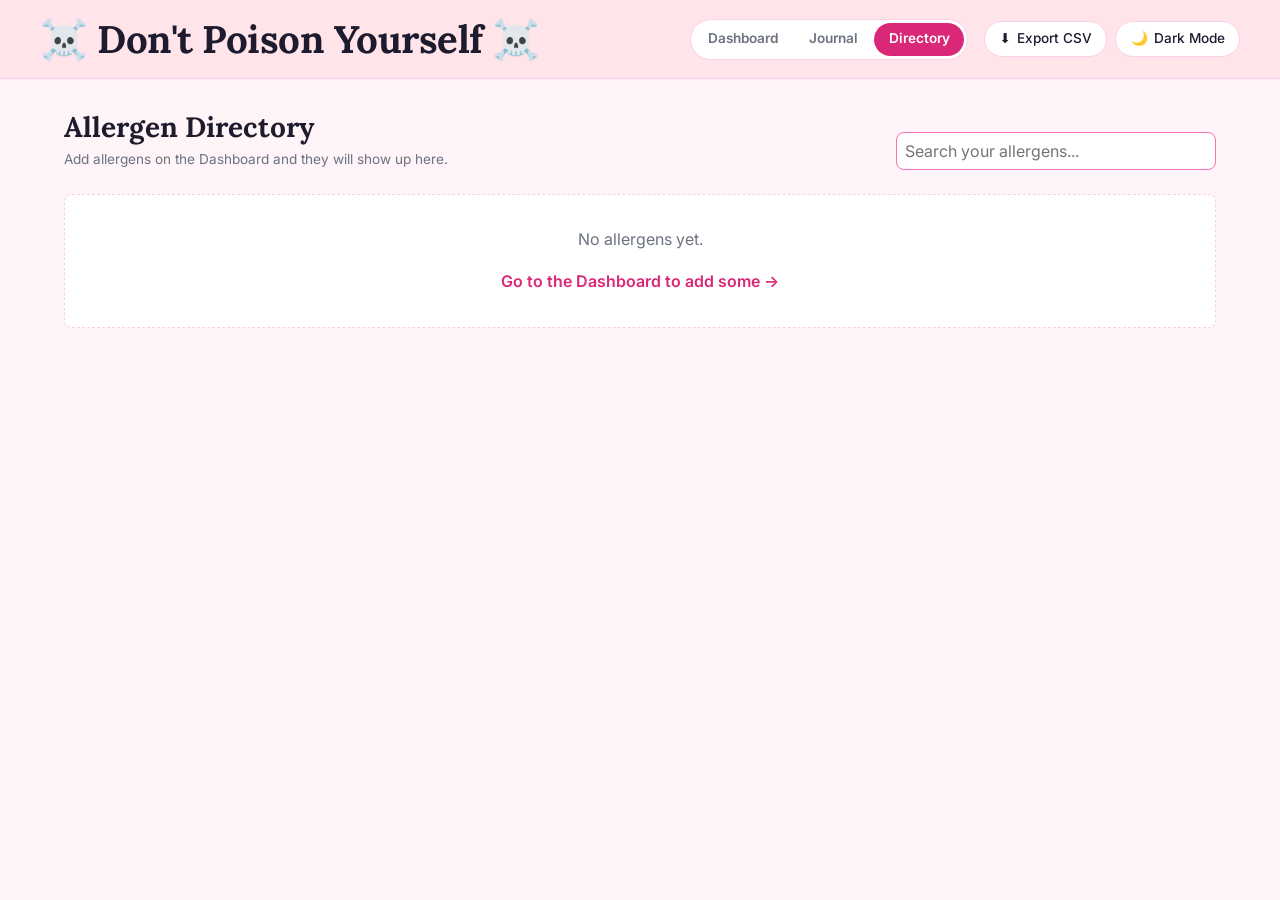
==== directory.html @ faabb257 "Update" ====
<!DOCTYPE html>
<html lang="en">
<head>
    <meta charset="UTF-8">
    <meta name="viewport" content="width=device-width, initial-scale=1.0">
    <title>☠️ Don't Poison Yourself ☠️ | Allergen Directory</title>
    <link rel="stylesheet" href="css/styles.css">
</head>
<body>
    <a href="#main-content" class="skip-link">Skip to content</a>

    <!-- Header & Navigation -->
    <header class="dashboard-header">
        <div class="header-content">
            <h1>
                <span aria-hidden="true">☠️</span> Don't Poison Yourself
                <span class="title-skull-end" aria-hidden="true">☠️</span>
            </h1>

            <div class="header-actions">
                <button type="button" id="export-btn" class="header-btn" aria-label="Export your data as a CSV file">
                    <span aria-hidden="true">⬇</span>
                    <span class="btn-text">Export CSV</span>
                </button>
                <button type="button" id="theme-toggle" class="header-btn" aria-label="Toggle dark mode">
                    <span class="show-when-light" aria-hidden="true">🌙</span>
                    <span class="show-when-dark" aria-hidden="true">☀️</span>
                    <span class="btn-text show-when-light">Dark Mode</span>
                    <span class="btn-text show-when-dark">Light Mode</span>
                </button>
            </div>

            <nav class="nav-links" aria-label="Pages">
                <a href="index.html" class="nav-link">Dashboard</a>
                <a href="journal.html" class="nav-link">Journal</a>
                <a href="directory.html" class="nav-link">Directory</a>
            </nav>
        </div>
    </header>

    <!-- Allergen Directory Page -->
    <main id="main-content" class="directory-page">

        <section class="directory-intro">
            <div>
                <h2>Allergen Directory</h2>
                <p id="directory-summary" class="page-intro">Everything you need to know about your allergens.</p>
            </div>
            <label for="directory-search" class="visually-hidden">Search your allergens</label>
            <input type="text" id="directory-search" placeholder="Search your allergens...">
        </section>

        <div id="directory-grid" class="directory-grid"></div>

    </main>

    <script src="js/app.js"></script>
</body>
</html>
---- css/styles.css ----
@import url('https://fonts.googleapis.com/css2?family=Inter:wght@400;500;600&family=Lora:wght@400;700&display=swap');

/* =========================================================
   1. RESET
   ========================================================= */
*,
*::before,
*::after {
    box-sizing: border-box;
    margin: 0;
    padding: 0;
}

img {
    max-width: 100%;
    height: auto;
    display: block;
}

/* =========================================================
   2. DESIGN TOKENS
   ========================================================= */
:root {
    /* Pink palette */
    --color-accent: #db2777;
    --color-accent-hover: #be185d;
    --color-accent-light: #fdf2f8;
    --color-accent-border: #fbcfe8;
    --color-danger: #b42318;
    --color-danger-bg: #fee2e2;
    --color-safe: #15803d;
    --color-safe-bg: #dcfce7;
    --color-warning: #eab308;
    --color-text: #1e1b2e;
    --color-muted: #6b7280;
    --color-border: #f472b6;
    --color-bg: #fff5f8;
    --color-surface: #ffffff;
    --color-header-bg: #ffe4e9;

    --radius-md: 8px;
    --radius-pill: 9999px;

    --shadow-sm: 0 1px 3px rgba(219, 39, 119, 0.06);

    --space-xs: 0.25rem;
    --space-sm: 0.5rem;
    --space-md: 1rem;
    --space-lg: 1.5rem;
    --space-xl: 2rem;

    --font-stack: 'Inter', system-ui, -apple-system, sans-serif;
    --font-serif: 'Lora', Georgia, serif;
    --text-base: 1rem;
    --leading-body: 1.6;
    --leading-heading: 1.2;
}

body.theme-dark {
    --color-bg: #141a26;
    --color-surface: #1f2937;
    --color-header-bg: #1a2234;
    --color-text: #f7fafc;
    --color-muted: #a9b4c4;
    --color-border: #2c3648;
    --color-accent: #c9a9f0;
    --color-accent-hover: #b48ee8;
    --color-accent-border: #3b4252;
    --color-accent-light: #2c3648;
    --color-danger: #f97066;
    --color-danger-bg: #3f1d24;
    --color-safe: #86efac;
    --color-safe-bg: #143527;
    --shadow-sm: 0 2px 8px rgba(0, 0, 0, 0.3);
}

/* =========================================================
   3. BASE ELEMENT STYLES
   ========================================================= */
body {
    background-color: var(--color-bg);
    color: var(--color-text);
    font-family: var(--font-stack);
    font-size: var(--text-base);
    line-height: var(--leading-body);
}

h1, h2, h3, h4 {
    font-family: var(--font-serif);
    color: var(--color-text);
    line-height: var(--leading-heading);
}

p {
    margin-bottom: var(--space-md);
}

p:last-child {
    margin-bottom: 0;
}

a {
    color: var(--color-accent);
    text-decoration: none;
}

a:hover {
    text-decoration: underline;
}

:focus-visible {
    outline: 2px solid var(--color-accent);
    outline-offset: 2px;
}

/* Hidden above the page until someone presses Tab (fully off-screen so no sliver shows) */
.skip-link {
    position: absolute;
    top: -100px;
    left: 0;
    background: var(--color-accent);
    color: var(--color-surface);
    padding: 8px 16px;
    z-index: 100;
}

.skip-link:focus {
    top: 0;
}

/* =========================================================
   4. HEADER
   ========================================================= */
.dashboard-header {
    background-color: var(--color-header-bg);
    border-bottom: 1px solid var(--color-accent-border);
    padding: var(--space-md) var(--space-lg);
    margin-bottom: var(--space-xl);
    box-shadow: var(--shadow-sm);
}

/* Wide screens: title on the left, page tabs and buttons on the right */
.header-content {
    max-width: 1200px;
    margin: 0 auto;
    display: grid;
    grid-template-columns: 1fr auto auto;
    grid-template-areas: "title nav actions";
    align-items: center;
    gap: var(--space-sm) var(--space-md);
}

.dashboard-header h1 {
    grid-area: title;
    font-size: clamp(1.75rem, 3vw, 2.5rem);  /* big on laptops, a bit smaller on tablets */
    white-space: nowrap;                      /* keep the title on one line */
    font-weight: 700;
    letter-spacing: -0.5px;
}

/* Page tabs: one pill-shaped bar, the current page filled in */
.nav-links {
    grid-area: nav;
    display: flex;
    gap: 2px;
    padding: 3px;
    background-color: var(--color-surface);
    border: 1px solid var(--color-accent-border);
    border-radius: var(--radius-pill);
}

.nav-link {
    font-size: 0.85rem;
    font-weight: 600;
    color: var(--color-muted);
    padding: 0.35rem 0.9rem;
    border-radius: var(--radius-pill);
    text-align: center;
    white-space: nowrap;
    transition: background-color 0.2s ease, color 0.2s ease;
}

.nav-link:hover {
    color: var(--color-accent);
    background-color: var(--color-accent-light);
    text-decoration: none;
}

.nav-link.active,
.nav-link.active:hover {
    color: var(--color-surface);
    background-color: var(--color-accent);
}

/* Export + Dark Mode buttons */
.header-actions {
    grid-area: actions;
    display: flex;
    gap: var(--space-sm);
}

button.header-btn {
    display: inline-flex;
    align-items: center;
    justify-content: center;
    gap: 6px;
    background-color: var(--color-surface);
    color: var(--color-text);
    border: 1px solid var(--color-accent-border);
    padding: 0.4rem 0.9rem;
    font-size: 0.85rem;
    font-weight: 500;
    border-radius: var(--radius-pill);
    white-space: nowrap;
}

button.header-btn:hover {
    background-color: var(--color-accent-light);
    border-color: var(--color-accent);
}

/* Dark mode button shows 🌙 "Dark Mode" in light mode, ☀️ "Light Mode" in dark mode */
.show-when-dark {
    display: none;
}

body.theme-dark .show-when-dark {
    display: inline;
}

body.theme-dark .show-when-light {
    display: none;
}

/* Medium screens: tabs move to their own full-width row under the title */
@media (max-width: 1050px) {
    .header-content {
        grid-template-columns: 1fr auto;
        grid-template-areas:
            "title actions"
            "nav   nav";
    }

    .nav-link {
        flex: 1;
    }
}

/* Phones: title gets its own row, tabs and round icon buttons share the row below */
@media (max-width: 720px) {
    .dashboard-header {
        padding: var(--space-md);
        margin-bottom: var(--space-lg);
    }

    .header-content {
        grid-template-columns: 1fr auto;
        grid-template-areas:
            "title title"
            "nav   actions";
    }

    .btn-text,
    body.theme-dark .btn-text {
        display: none;
    }

    .dashboard-header h1 {
        font-size: 1.6rem;
        text-align: center;
        white-space: normal;
    }

    .nav-link {
        padding: 0.35rem 0.5rem;
    }

    button.header-btn {
        width: 38px;
        height: 38px;
        padding: 0;
        font-size: 1rem;
    }
}

/* Very small phones: squeeze the tabs and buttons a little more */
@media (max-width: 360px) {
    .nav-link {
        font-size: 0.75rem;
        padding: 0.3rem 0.4rem;
    }

    .header-actions {
        gap: var(--space-xs);
    }

    button.header-btn {
        width: 34px;
        height: 34px;
    }
}

/* =========================================================
   5. DASHBOARD LAYOUT & WIDGET CARDS
   ========================================================= */
.dashboard-grid {
    max-width: 1200px;
    margin: 0 auto 3rem;
    padding: 0 var(--space-lg);
    display: grid;
    grid-template-columns: repeat(auto-fit, minmax(300px, 1fr));
    gap: 20px;
}

.widget {
    display: flex;
    flex-direction: column;
    padding: var(--space-lg);
    background-color: var(--color-surface);
    border: 1px solid var(--color-accent-border);
    border-top: 4px solid var(--color-accent);
    border-radius: var(--radius-md);
    box-shadow: var(--shadow-sm);
    transition: transform 0.2s ease;
}

.widget:hover {
    transform: translateY(-2px);
}

.widget h2 {
    margin-bottom: var(--space-md);
}

.empty-state {
    color: var(--color-muted);
    font-style: italic;
    font-size: 0.85rem;
}

/* =========================================================
   6. FORMS & INPUTS
   ========================================================= */
form {
    display: flex;
    flex-direction: column;
    gap: var(--space-xs);
    margin-bottom: var(--space-md);
}

label {
    font-size: 0.85rem;
    font-weight: 600;
    color: var(--color-text);
}

.required-star {
    color: var(--color-accent);
    font-weight: 700;
    margin-left: 2px;
}

input[type="text"],
input[type="date"],
textarea,
select {
    width: 100%;
    padding: var(--space-sm);
    border: 1px solid var(--color-border);
    border-radius: var(--radius-md);
    background-color: var(--color-surface);
    color: var(--color-text);
    font-family: inherit;
    font-size: var(--text-base);
    margin-bottom: var(--space-sm);
}

select {
    cursor: pointer;
}

.input-row {
    display: flex;
    gap: var(--space-sm);
}

.input-row input {
    margin-bottom: 0;
}

/* Two fields side by side */
.form-row {
    display: flex;
    gap: var(--space-sm);
}

.form-group {
    flex: 1;
    display: flex;
    flex-direction: column;
}

/* =========================================================
   7. BUTTONS
   ========================================================= */
button {
    font: inherit;
    font-weight: 600;
    padding: var(--space-sm) var(--space-lg);
    border: none;
    border-radius: var(--radius-md);
    cursor: pointer;
    background-color: var(--color-accent);
    color: #ffffff;
    transition: background-color 0.2s ease;
}

button:hover {
    background-color: var(--color-accent-hover);
}

button:disabled {
    opacity: 0.5;
    cursor: not-allowed;
}

/* Small text-style delete button (tags & history) */
button.delete-btn {
    background: transparent;
    color: var(--color-muted);
    font-size: 0.75rem;
    font-weight: 500;
    padding: 2px 6px;
}

button.delete-btn:hover {
    color: var(--color-danger);
    text-decoration: underline;
}

/* =========================================================
   8. MY ALLERGIES (TAGS + QUICK-ADD)
   ========================================================= */
#allergen-list {
    list-style: none;
    display: flex;
    flex-wrap: wrap;
    gap: var(--space-xs);
    margin-top: var(--space-sm);
}

.allergen-tag {
    display: inline-flex;
    align-items: center;
    background-color: var(--color-accent-light);
    border: 1px solid var(--color-accent-border);
    padding: 0.2rem 0.6rem;
    border-radius: var(--radius-pill);
    font-size: 0.85rem;
    color: var(--color-text);
}

.allergen-tag button.delete-btn {
    font-size: 1.1rem;
    margin-left: 0.25rem;
    padding: 0;
    color: var(--color-danger);
    line-height: 1;
}

.quick-add-label {
    font-size: 0.8rem;
    font-weight: 400;
    color: var(--color-muted);
    margin-bottom: var(--space-xs);
}

#quick-add-list {
    display: flex;
    flex-wrap: wrap;
    gap: var(--space-xs);
    margin-bottom: var(--space-md);
}

button.quick-add-btn {
    background-color: var(--color-surface);
    color: var(--color-accent);
    border: 1px dashed var(--color-accent);
    border-radius: var(--radius-pill);
    padding: 0.2rem 0.7rem;
    font-size: 0.75rem;
}

button.quick-add-btn:hover {
    background-color: var(--color-accent-light);
}

button.quick-add-btn.added {
    background-color: var(--color-accent-light);
    color: var(--color-muted);
    border-style: solid;
    border-color: var(--color-accent-border);
    cursor: default;
}

/* =========================================================
   9. STATS PILLS
   ========================================================= */
.stats-row {
    display: flex;
    flex-wrap: wrap;
    align-items: center;
    gap: 0.35rem;
    margin-bottom: var(--space-sm);
}

.stat-pill {
    display: inline-flex;
    align-items: center;
    gap: 0.25rem;
    font-size: 0.72rem;
    line-height: 1.2;
    color: var(--color-muted);
    background-color: var(--color-accent-light);
    border: 1px solid var(--color-accent-border);
    padding: 0.15rem 0.5rem;
    border-radius: var(--radius-pill);
}

.stat-pill strong {
    color: var(--color-text);
}

.stat-pill.stat-safe {
    background-color: var(--color-safe-bg);
    color: var(--color-safe);
    border-color: rgba(21, 128, 61, 0.25);
}

.stat-pill.stat-avoid {
    background-color: var(--color-danger-bg);
    color: var(--color-danger);
    border-color: rgba(180, 35, 24, 0.25);
}

.stat-pill.stat-safe strong,
.stat-pill.stat-avoid strong {
    color: inherit;
}

/* =========================================================
   10. CHECK PRODUCT RESULTS
   ========================================================= */
.result-alert {
    display: flex;
    flex-direction: column;
    gap: var(--space-sm);
    padding: var(--space-md);
    margin-top: var(--space-md);
    border-radius: var(--radius-md);
}

.result-alert button {
    align-self: flex-start;
}

.alert-safe {
    background-color: var(--color-safe-bg);
    border: 1px solid var(--color-safe);
    color: var(--color-safe);
}

.alert-danger {
    background-color: var(--color-danger-bg);
    border: 1px solid var(--color-danger);
    color: var(--color-danger);
}

.alert-warning {
    background-color: var(--color-accent-light);
    border: 1px solid var(--color-accent-border);
    color: var(--color-text);
}

/* Ingredient breakdown: every ingredient as a chip, flagged ones in red */
.ingredient-breakdown {
    display: flex;
    flex-wrap: wrap;
    gap: var(--space-xs);
}

.ingredient-chip {
    font-size: 0.75rem;
    padding: 0.1rem 0.5rem;
    border-radius: var(--radius-pill);
    background-color: var(--color-surface);
    color: var(--color-muted);
    border: 1px solid var(--color-accent-border);
}

.ingredient-chip.ingredient-flagged {
    background-color: var(--color-danger);
    border-color: var(--color-danger);
    color: var(--color-surface);
    font-weight: 600;
}

/* =========================================================
   11. TESTED PRODUCTS (SEARCH, FILTERS, LIST)
   ========================================================= */
.history-controls {
    display: flex;
    flex-direction: column;
    gap: var(--space-xs);
    margin-bottom: var(--space-sm);
}

#history-search {
    margin-bottom: 0;
    font-size: 0.85rem;
    padding: 0.45rem 0.75rem;
}

.filter-btn-group {
    display: flex;
    gap: 0.35rem;
}

button.filter-btn {
    flex: 1;
    background: transparent;
    color: var(--color-muted);
    border: 1px solid var(--color-accent-border);
    border-radius: var(--radius-pill);
    padding: 0.25rem 0.5rem;
    font-size: 0.75rem;
    transition: all 0.2s ease;
}

button.filter-btn:hover {
    background: var(--color-accent-light);
    color: var(--color-text);
}

button.filter-btn.active {
    background-color: var(--color-accent);
    border-color: var(--color-accent);
    color: #ffffff;
}

button.filter-btn.filter-safe-btn.active {
    background-color: var(--color-safe);
    border-color: var(--color-safe);
}

button.filter-btn.filter-avoid-btn.active {
    background-color: var(--color-danger);
    border-color: var(--color-danger);
}

#history-list {
    list-style: none;
    display: flex;
    flex-direction: column;
    gap: var(--space-sm);
    margin-top: var(--space-sm);
}

.history-item {
    display: flex;
    justify-content: space-between;
    align-items: flex-start;
    gap: 0.75rem;
    padding: var(--space-sm) var(--space-md);
    border: 1px solid var(--color-accent-border);
    border-radius: var(--radius-md);
    background-color: var(--color-surface);
}

.history-info {
    flex: 1;
    display: flex;
    flex-direction: column;
    gap: 4px;
}

.history-header {
    display: flex;
    flex-wrap: wrap;
    justify-content: space-between;
    align-items: center;
    gap: 0.35rem;
}

.history-brand {
    color: var(--color-muted);
    font-size: 0.85rem;
    font-weight: 500;
}

.history-notes {
    font-size: 0.8rem;
    color: var(--color-muted);
    font-style: italic;
}

.category-badge {
    display: inline-block;
    font-size: 0.68rem;
    font-weight: 600;
    text-transform: uppercase;
    background-color: var(--color-accent-light);
    color: var(--color-accent);
    border: 1px solid var(--color-accent-border);
    padding: 1px 6px;
    border-radius: var(--radius-pill);
    margin-left: 4px;
    vertical-align: middle;
}

.badge-safe {
    color: var(--color-safe);
    font-weight: 600;
}

.badge-danger {
    color: var(--color-danger);
    font-weight: 600;
}

/* =========================================================
   12. ALLERGEN INSIGHTS (SAFETY METER)
   ========================================================= */
.safety-gauge-container {
    margin-bottom: var(--space-md);
}

.safety-gauge-header {
    display: flex;
    justify-content: space-between;
    font-size: 0.85rem;
    font-weight: 600;
    margin-bottom: 0.35rem;
}

.gauge-track {
    width: 100%;
    height: 10px;
    background-color: var(--color-accent-light);
    border: 1px solid var(--color-accent-border);
    border-radius: var(--radius-pill);
    overflow: hidden;
}

.gauge-fill {
    height: 100%;
    width: 100%;
    background-color: var(--color-safe);
    transition: width 0.4s ease, background-color 0.4s ease;
}

.insights-summary {
    font-size: 0.85rem;
    color: var(--color-muted);
    background-color: var(--color-bg);
    padding: var(--space-sm);
    border-radius: var(--radius-md);
    border: 1px dashed var(--color-accent-border);
}

/* =========================================================
   13. INSIGHTS CHARTS
   ========================================================= */
.chart-title {
    font-size: 1rem;
    margin-top: var(--space-lg);
    margin-bottom: var(--space-xs);
}

.chart-subtitle {
    font-size: 0.75rem;
    color: var(--color-muted);
    margin-bottom: var(--space-sm);
}

.chart-legend {
    display: flex;
    gap: var(--space-md);
    font-size: 0.75rem;
    color: var(--color-muted);
    margin-bottom: var(--space-sm);
}

.chart-legend > span {
    display: inline-flex;
    align-items: center;
    gap: 6px;
}

.legend-swatch {
    width: 10px;
    height: 10px;
    border-radius: 3px;
}

.swatch-safe  { background-color: var(--color-safe); }
.swatch-avoid { background-color: var(--color-danger); }

.bar-chart {
    display: flex;
    flex-direction: column;
    gap: var(--space-sm);
}

/* One row = label | bar | number */
.bar-row {
    display: grid;
    grid-template-columns: minmax(70px, 30%) 1fr auto;
    align-items: center;
    gap: var(--space-sm);
    font-size: 0.8rem;
}

.bar-label {
    color: var(--color-text);
    overflow: hidden;
    text-overflow: ellipsis;
    white-space: nowrap;
}

.bar-value {
    color: var(--color-muted);
    font-variant-numeric: tabular-nums;
    white-space: nowrap;
}

.bar-track {
    height: 12px;
    background-color: var(--color-accent-light);
    border-radius: 4px;
    overflow: hidden;
}

.bar-fill {
    height: 100%;
    background-color: var(--color-accent);
    border-radius: 0 4px 4px 0;
    transition: width 0.4s ease;
}

/* Stacked bar: safe + avoid side by side with a small gap */
.bar-track-stacked {
    display: flex;
    gap: 2px;
    background-color: transparent;
}

.bar-track-stacked .bar-fill {
    border-radius: 4px;
}

.bar-safe  { background-color: var(--color-safe); }
.bar-avoid { background-color: var(--color-danger); }

.bar-row:hover .bar-fill {
    filter: brightness(1.1);
}

/* =========================================================
   14. REACTION JOURNAL
   ========================================================= */
.page-intro {
    font-size: 0.85rem;
    color: var(--color-muted);
}

.chart-title-first {
    margin-top: 0;
}

#reaction-list {
    list-style: none;
    display: flex;
    flex-direction: column;
    gap: var(--space-sm);
    margin-bottom: var(--space-sm);
}

.severity-badge {
    font-size: 0.7rem;
    font-weight: 700;
    padding: 2px 8px;
    border-radius: var(--radius-pill);
    white-space: nowrap;
}

.sev-low {
    background-color: var(--color-accent-light);
    color: var(--color-accent);
    border: 1px solid var(--color-accent-border);
}

.sev-medium {
    background-color: #fef3c7;
    color: #92400e;
    border: 1px solid rgba(146, 64, 14, 0.25);
}

.sev-high {
    background-color: var(--color-danger-bg);
    color: var(--color-danger);
    border: 1px solid rgba(180, 35, 24, 0.25);
}

body.theme-dark .sev-medium {
    background-color: #3a2e12;
    color: #fcd34d;
}

/* =========================================================
   15. ALLERGEN DIRECTORY PAGE
   ========================================================= */
.directory-page {
    max-width: 1200px;
    margin: 0 auto 3rem;
    padding: 0 var(--space-lg);
}

.directory-intro {
    display: flex;
    flex-wrap: wrap;
    justify-content: space-between;
    align-items: flex-end;
    gap: var(--space-md);
    margin-bottom: var(--space-lg);
}

.directory-intro h2 {
    font-size: 1.75rem;
    margin-bottom: var(--space-xs);
}

#directory-search {
    max-width: 320px;
    margin-bottom: 0;
}

/* Hidden on screen but still read by screen readers */
.visually-hidden {
    position: absolute;
    width: 1px;
    height: 1px;
    overflow: hidden;
    clip: rect(0 0 0 0);
    white-space: nowrap;
}

.directory-grid {
    display: grid;
    grid-template-columns: repeat(auto-fill, minmax(280px, 1fr));
    gap: 20px;
    align-items: start;
}

.allergen-card {
    display: flex;
    flex-direction: column;
    gap: var(--space-sm);
    padding: var(--space-lg);
    background-color: var(--color-surface);
    border: 1px solid var(--color-accent-border);
    border-top: 4px solid var(--color-accent);
    border-radius: var(--radius-md);
    box-shadow: var(--shadow-sm);
}

.card-header {
    display: flex;
    justify-content: space-between;
    align-items: flex-start;
    gap: var(--space-sm);
}

.card-header h3 {
    font-size: 1.25rem;
}

.found-badge {
    font-size: 0.7rem;
    font-weight: 700;
    padding: 2px 8px;
    border-radius: var(--radius-pill);
    white-space: nowrap;
}

.found-yes {
    background-color: var(--color-danger-bg);
    color: var(--color-danger);
}

.found-no {
    background-color: var(--color-safe-bg);
    color: var(--color-safe);
}

.card-about {
    font-size: 0.85rem;
    color: var(--color-text);
    margin-bottom: 0;
}

.card-label {
    display: block;
    font-size: 0.7rem;
    font-weight: 700;
    text-transform: uppercase;
    letter-spacing: 0.04em;
    color: var(--color-muted);
    margin-bottom: 2px;
}

.card-text {
    font-size: 0.85rem;
    margin-bottom: 0;
}

.card-muted {
    color: var(--color-muted);
    font-style: italic;
}

.name-chips {
    display: flex;
    flex-wrap: wrap;
    gap: var(--space-xs);
}

.name-chip {
    font-size: 0.75rem;
    padding: 0.1rem 0.55rem;
    border-radius: var(--radius-pill);
    background-color: var(--color-accent-light);
    color: var(--color-accent);
    border: 1px solid var(--color-accent-border);
}

.card-footer {
    border-top: 1px dashed var(--color-accent-border);
    padding-top: var(--space-sm);
    margin-top: var(--space-xs);
}

.card-products {
    list-style: none;
    font-size: 0.85rem;
    color: var(--color-danger);
    display: flex;
    flex-direction: column;
    gap: 2px;
}

.directory-empty {
    grid-column: 1 / -1;
    text-align: center;
    padding: var(--space-xl);
    background-color: var(--color-surface);
    border: 1px dashed var(--color-accent-border);
    border-radius: var(--radius-md);
    color: var(--color-muted);
}

.directory-empty-link {
    font-weight: 600;
}

/* =========================================================
   16. RESPONSIVE
   ========================================================= */
@media (max-width: 768px) {
    .dashboard-grid {
        grid-template-columns: 1fr;
    }

    .directory-page {
        padding: 0 var(--space-md);
    }

    #directory-search {
        max-width: none;
    }

    .form-row {
        flex-direction: column;
        gap: 0;
    }
}
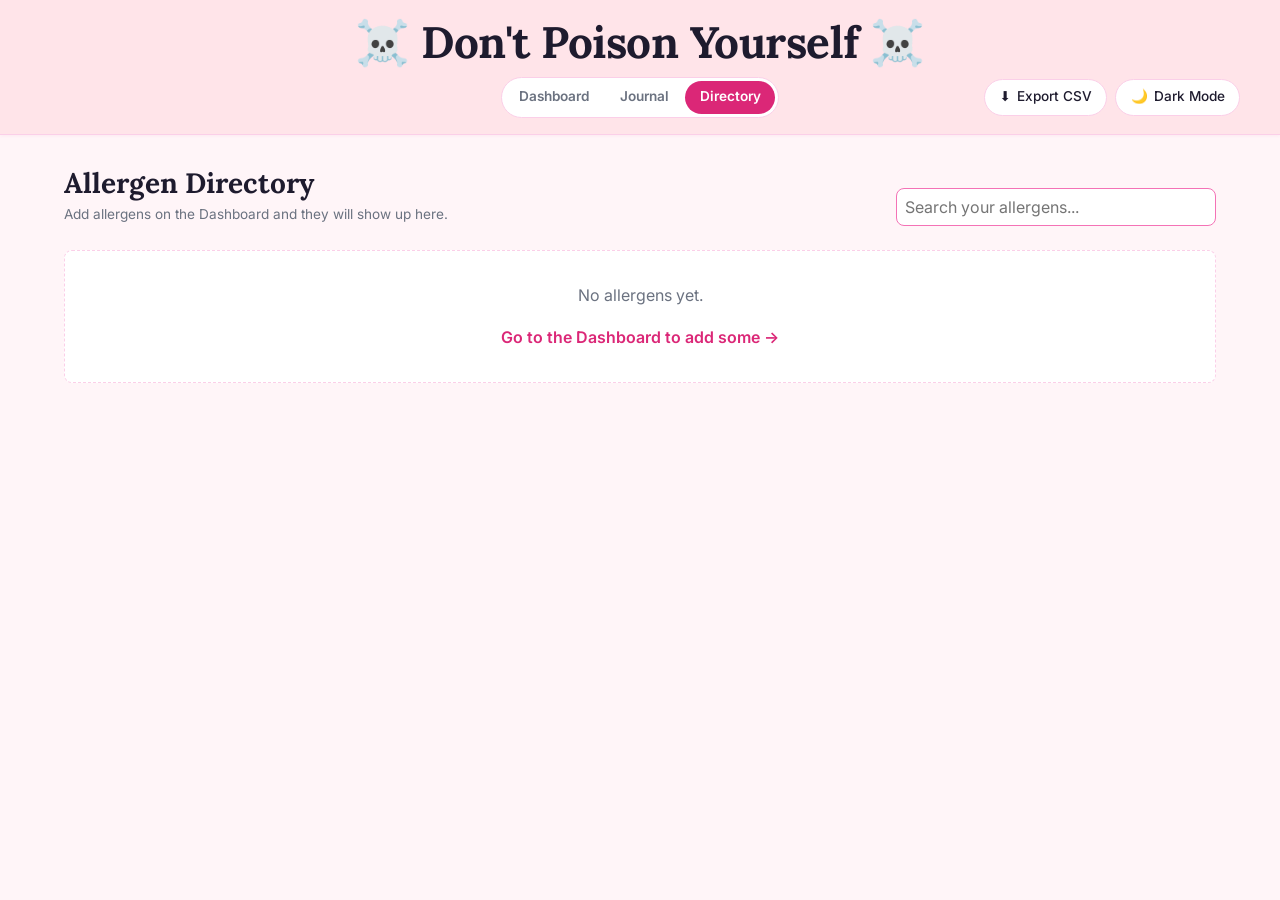
==== commit 3cebbb0a: "Patch Test" ====
--- a/directory.html
+++ b/directory.html
@@ -9,7 +9,7 @@
 <body>
     <a href="#main-content" class="skip-link">Skip to content</a>
 
-    <!-- Header & Navigation -->
+        <!-- Header & Navigation -->
     <header class="dashboard-header">
         <div class="header-content">
             <h1>
--- a/css/styles.css
+++ b/css/styles.css
@@ -139,21 +139,23 @@
     box-shadow: var(--shadow-sm);
 }
 
-/* Wide screens: title on the left, page tabs and buttons on the right */
+/* Title centered on top; page tabs centered underneath, buttons on the right */
 .header-content {
     max-width: 1200px;
     margin: 0 auto;
     display: grid;
-    grid-template-columns: 1fr auto auto;
-    grid-template-areas: "title nav actions";
+    grid-template-columns: 1fr auto 1fr;
+    grid-template-areas:
+        "title title title"
+        ".     nav   actions";
     align-items: center;
     gap: var(--space-sm) var(--space-md);
 }
 
 .dashboard-header h1 {
     grid-area: title;
-    font-size: clamp(1.75rem, 3vw, 2.5rem);  /* big on laptops, a bit smaller on tablets */
-    white-space: nowrap;                      /* keep the title on one line */
+    text-align: center;
+    font-size: clamp(1.75rem, 4vw, 2.75rem);  /* big on laptops, a bit smaller on tablets */
     font-weight: 700;
     letter-spacing: -0.5px;
 }
@@ -195,6 +197,7 @@
 /* Export + Dark Mode buttons */
 .header-actions {
     grid-area: actions;
+    justify-self: end;
     display: flex;
     gap: var(--space-sm);
 }
@@ -232,22 +235,8 @@
     display: none;
 }
 
-/* Medium screens: tabs move to their own full-width row under the title */
-@media (max-width: 1050px) {
-    .header-content {
-        grid-template-columns: 1fr auto;
-        grid-template-areas:
-            "title actions"
-            "nav   nav";
-    }
-
-    .nav-link {
-        flex: 1;
-    }
-}
-
-/* Phones: title gets its own row, tabs and round icon buttons share the row below */
-@media (max-width: 720px) {
+/* Tablets and phones: tabs on the left, round icon buttons on the right */
+@media (max-width: 1000px) {
     .dashboard-header {
         padding: var(--space-md);
         margin-bottom: var(--space-lg);
@@ -260,6 +249,10 @@
             "nav   actions";
     }
 
+    .nav-links {
+        justify-self: start;
+    }
+
     .btn-text,
     body.theme-dark .btn-text {
         display: none;
@@ -267,8 +260,6 @@
 
     .dashboard-header h1 {
         font-size: 1.6rem;
-        text-align: center;
-        white-space: normal;
     }
 
     .nav-link {
@@ -283,8 +274,12 @@
     }
 }
 
-/* Very small phones: squeeze the tabs and buttons a little more */
+/* Very small phones: squeeze the title, tabs and buttons a little more */
 @media (max-width: 360px) {
+    .dashboard-header h1 {
+        font-size: 1.3rem;
+    }
+
     .nav-link {
         font-size: 0.75rem;
         padding: 0.3rem 0.4rem;
@@ -867,7 +862,7 @@
 }
 
 /* =========================================================
-   14. REACTION JOURNAL
+   14. REACTION JOURNAL, RE-CHECK & PATCH TESTS
    ========================================================= */
 .page-intro {
     font-size: 0.85rem;
@@ -915,6 +910,137 @@
 body.theme-dark .sev-medium {
     background-color: #3a2e12;
     color: #fcd34d;
+}
+
+/* Message under My Allergies after saved products are re-checked */
+.recheck-notice {
+    display: flex;
+    flex-direction: column;
+    gap: 2px;
+    margin-top: var(--space-md);
+    padding: var(--space-sm) var(--space-md);
+    font-size: 0.8rem;
+    background-color: var(--color-accent-light);
+    border: 1px solid var(--color-accent-border);
+    border-left: 4px solid var(--color-accent);
+    border-radius: var(--radius-md);
+}
+
+/* "Patch test passed / failed" label in the Tested Products list */
+.patch-badge {
+    font-size: 0.75rem;
+    font-weight: 600;
+}
+
+/* Patch test tracker */
+#patch-list {
+    list-style: none;
+    display: flex;
+    flex-direction: column;
+    gap: var(--space-sm);
+}
+
+.patch-status {
+    font-size: 0.7rem;
+    font-weight: 700;
+    padding: 2px 8px;
+    border-radius: var(--radius-pill);
+    white-space: nowrap;
+}
+
+.patch-running {
+    background-color: var(--color-accent-light);
+    color: var(--color-accent);
+    border: 1px solid var(--color-accent-border);
+}
+
+.patch-ready {
+    background-color: #fef3c7;
+    color: #92400e;
+}
+
+body.theme-dark .patch-ready {
+    background-color: #3a2e12;
+    color: #fcd34d;
+}
+
+.patch-passed {
+    background-color: var(--color-safe-bg);
+    color: var(--color-safe);
+}
+
+.patch-failed {
+    background-color: var(--color-danger-bg);
+    color: var(--color-danger);
+}
+
+.patch-badge.patch-passed,
+.patch-badge.patch-failed {
+    background: none;
+}
+
+.patch-progress {
+    height: 8px;
+    margin: var(--space-xs) 0;
+    background-color: var(--color-accent-light);
+    border-radius: var(--radius-pill);
+    overflow: hidden;
+}
+
+.patch-progress-fill {
+    height: 100%;
+    background-color: var(--color-accent);
+    border-radius: var(--radius-pill);
+    transition: width 0.4s ease;
+}
+
+.patch-question {
+    font-size: 0.8rem;
+    color: var(--color-muted);
+    margin-bottom: var(--space-xs);
+}
+
+.patch-actions {
+    display: flex;
+    gap: var(--space-xs);
+}
+
+button.patch-btn {
+    flex: 1;
+    font-size: 0.75rem;
+    padding: 0.3rem 0.4rem;
+    border-radius: var(--radius-pill);
+    white-space: nowrap;
+}
+
+button.patch-btn-pass {
+    background-color: var(--color-safe-bg);
+    color: var(--color-safe);
+    border: 1px solid var(--color-safe);
+}
+
+button.patch-btn-fail {
+    background-color: var(--color-danger-bg);
+    color: var(--color-danger);
+    border: 1px solid var(--color-danger);
+}
+
+button.patch-btn-pass:hover,
+button.patch-btn-fail:hover {
+    filter: brightness(0.95);
+}
+
+button.patch-btn-pass:hover {
+    background-color: var(--color-safe-bg);
+}
+
+button.patch-btn-fail:hover {
+    background-color: var(--color-danger-bg);
+}
+
+.patch-log-link {
+    font-size: 0.8rem;
+    font-weight: 600;
 }
 
 /* =========================================================
